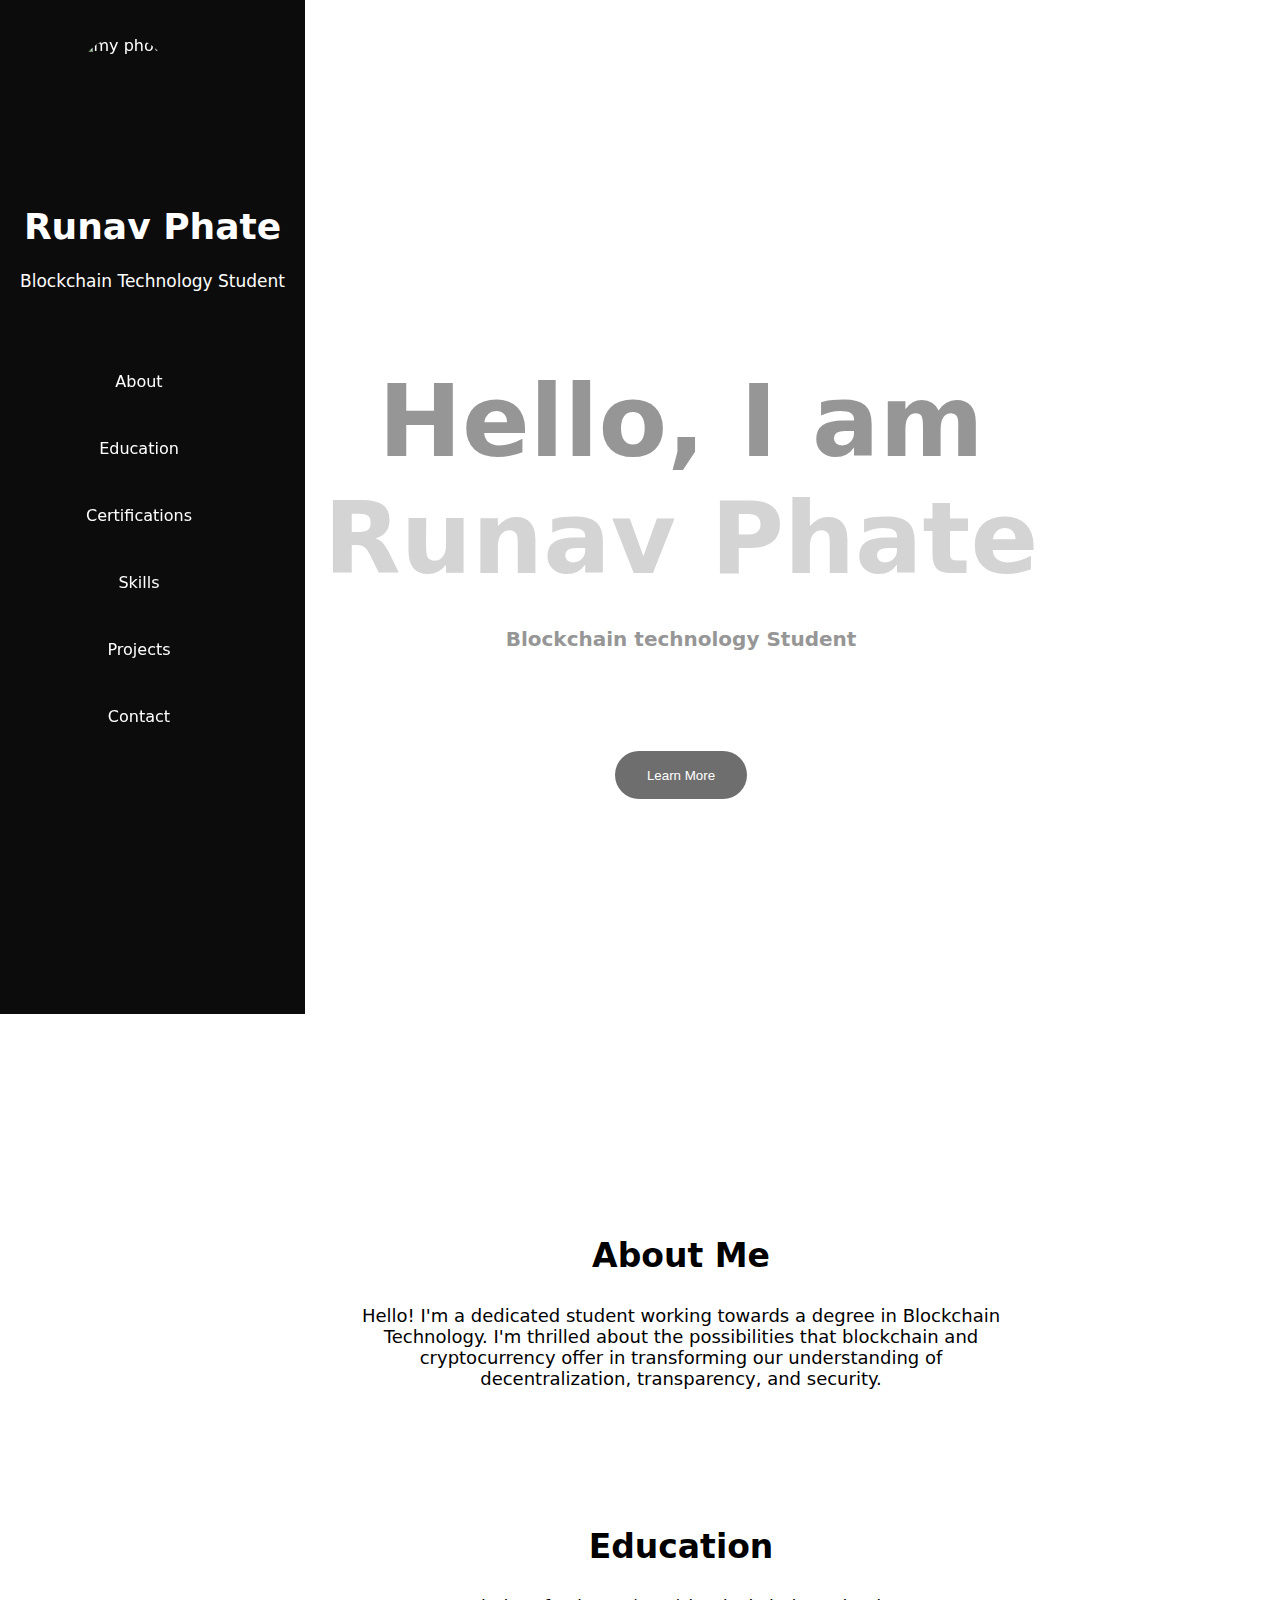
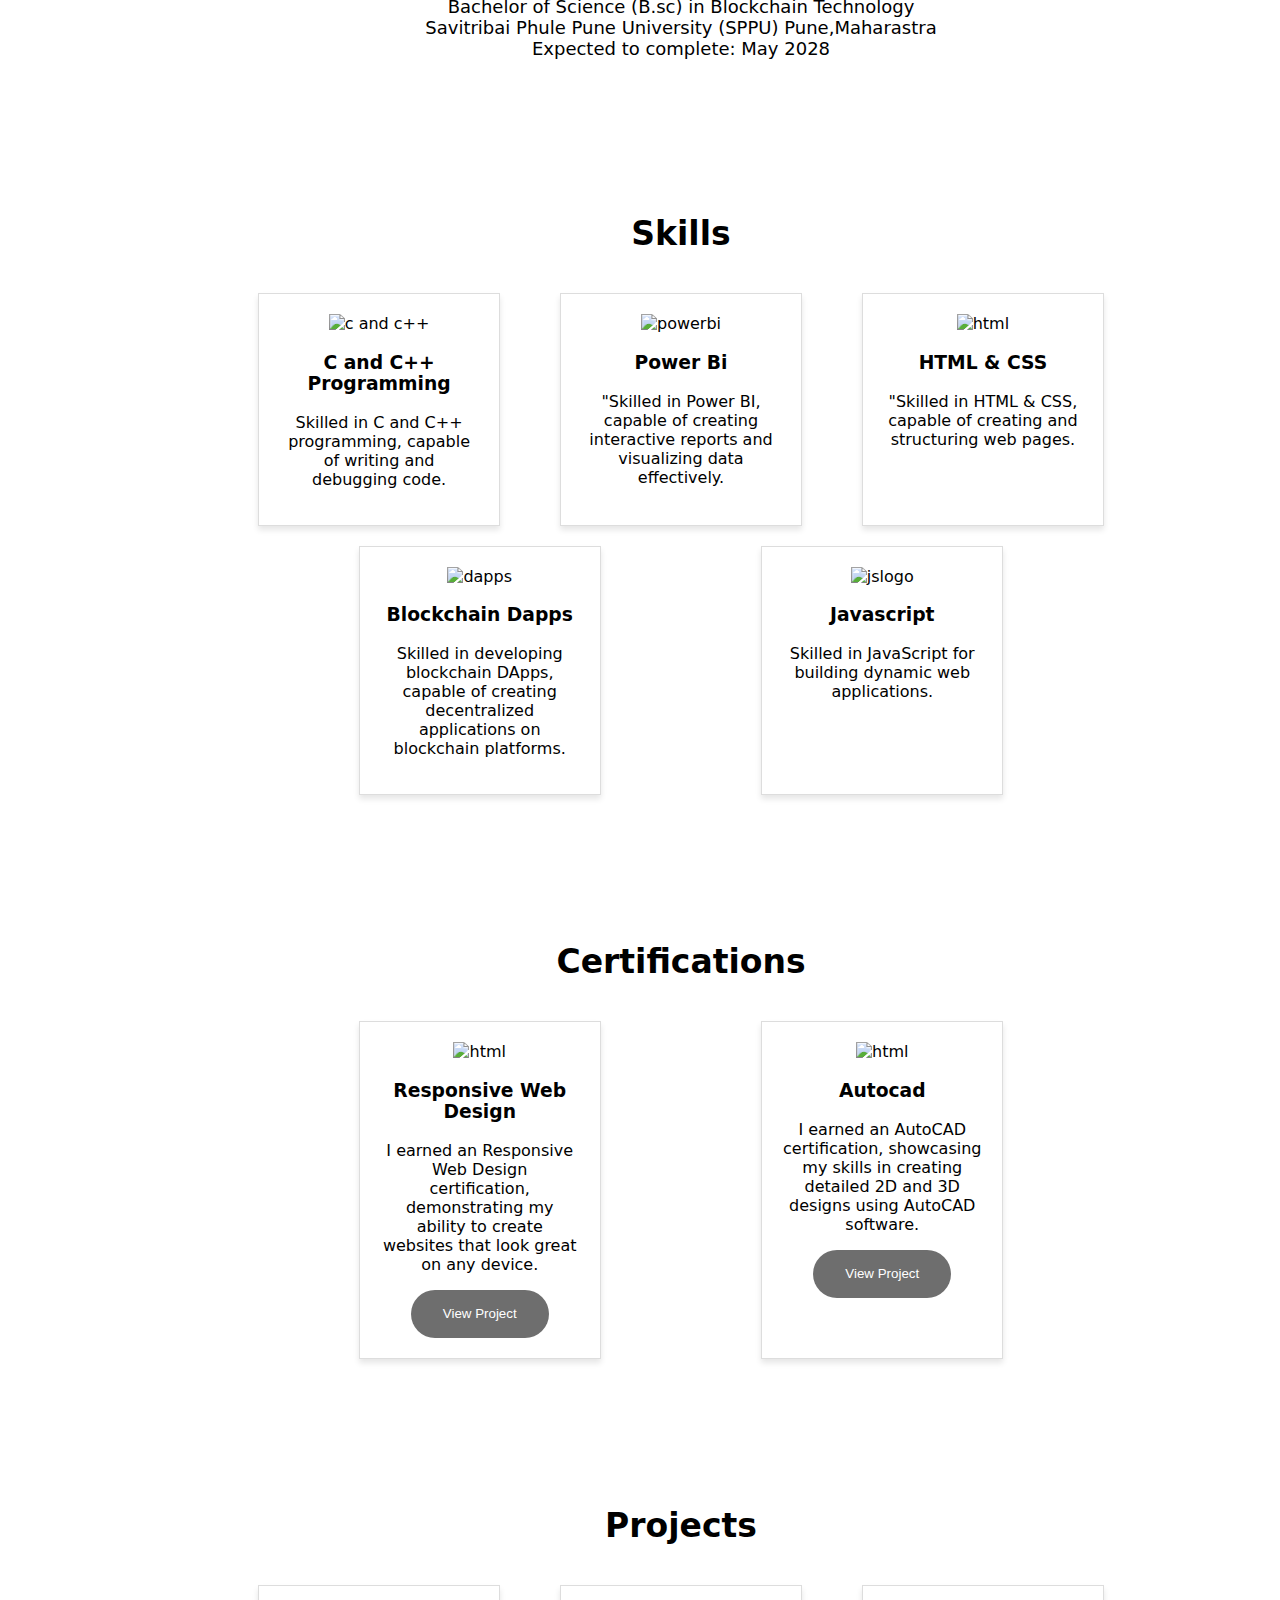
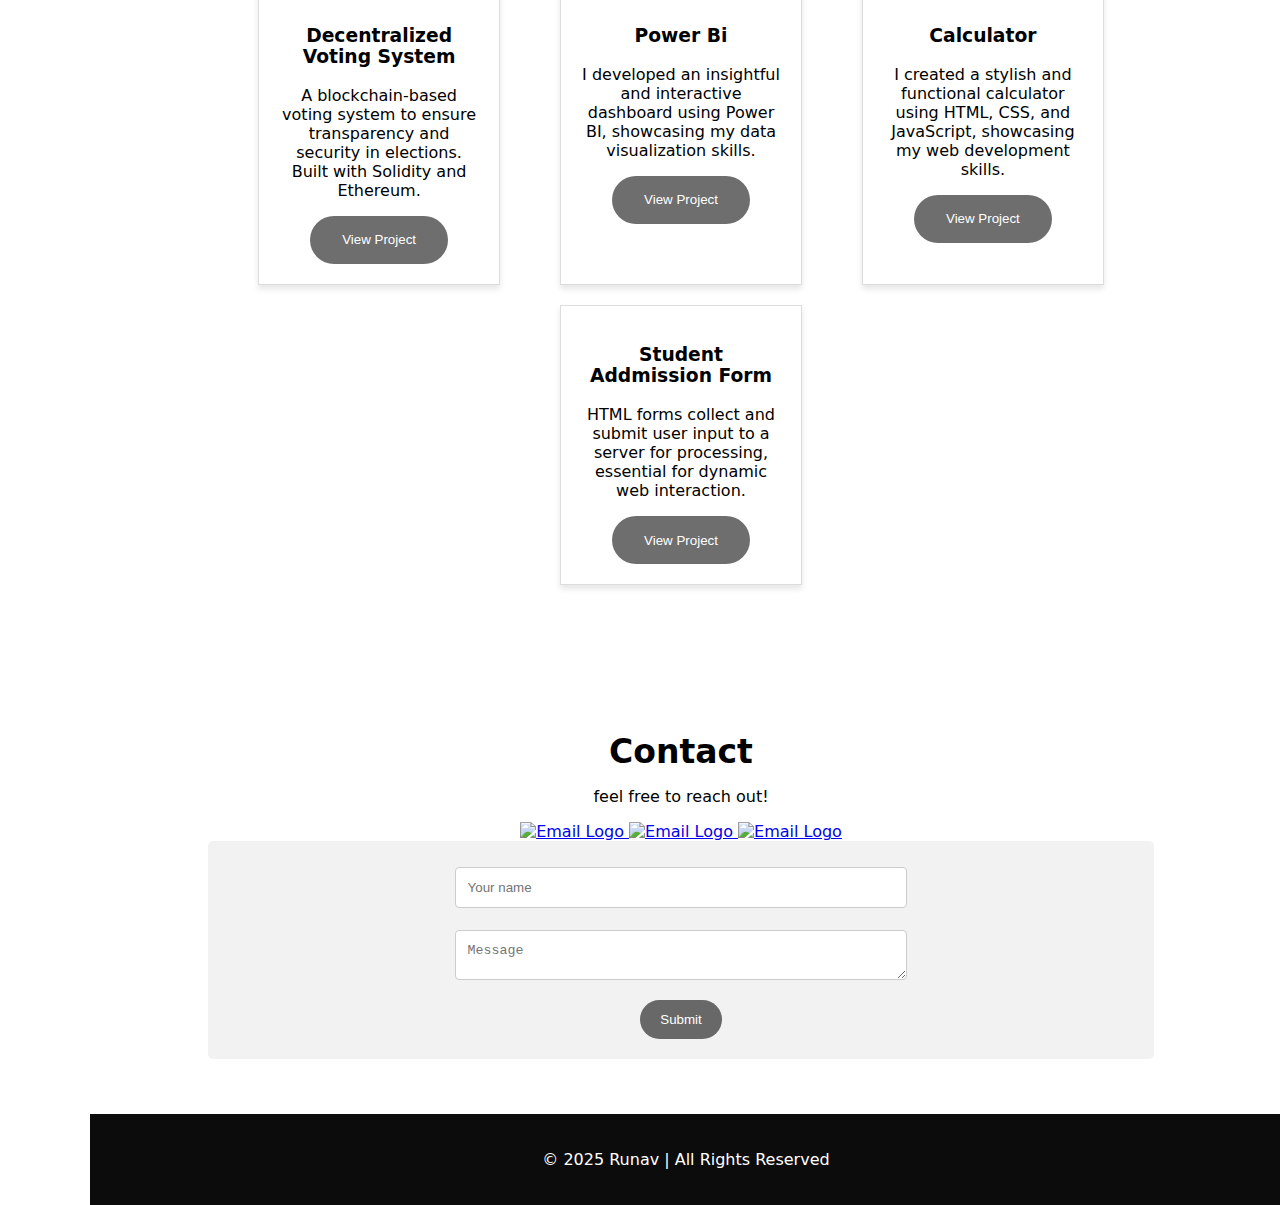
==== index.html @ 46aebc3e "Update index.html" ====
<!DOCTYPE html>
<html lang="en">

<head>
  <meta charset="UTF-8">
  <meta name="viewport" content="width=device-width, initial-scale=1.0">
  <title>Portfolio</title>
  <link rel="stylesheet" href="style.css">
</head>

<body>
  <header>
    <img class="photo"
      src="https://media.licdn.com/dms/image/v2/D5603AQHuROX-xDMwNA/profile-displayphoto-shrink_800_800/profile-displayphoto-shrink_800_800/0/1723308665607?e=1744848000&v=beta&t=w5FwceDA9zjAgkLD3tHX3pJuYBFCzf2noPUaAuRSI8w"
      alt="my photo">
    <h1>Runav Phate</h1>
    <p style="font-size: 17px;">Blockchain Technology Student</p>
  </header>

  <ul>
    <li><a class="active" href="#about">About</a></li>
    <li><a href="#education">Education</a></li>
    <li><a href="#certification">Certifications</a></li>
    <li><a href="#skills">Skills</a></li>
    <li><a href="#projects">Projects</a></li>
    <li><a href="#contact">Contact</a></li>
  </ul>
  <section id="Learn more">
    <h2 style="margin-top: 300px; font-size:100px; color:#969696;">Hello, I am <span
        style="color: rgb(212, 212, 212);">Runav Phate</span></h2>
    <h3 style="margin-bottom: 100px; color:#969696; font-size:20px">Blockchain technology Student</h3>
    <a href="#about">
      <button class="button">
        <span class="button-content">Learn More </span>
      </button>
    </a>
  </section>

  <section id="about">
    <h2>About Me</h2>
    <p style="margin: auto; width: 70%; font-size: 18px;">Hello! I'm a dedicated student working towards a degree in
      Blockchain Technology. I'm thrilled about the possibilities that blockchain and cryptocurrency offer in
      transforming our understanding of decentralization, transparency, and security.</p>
  </section>

  <section id="education">
    <h2>Education</h2>
    <p style="font-size: 18px;">Bachelor of Science (B.sc) in Blockchain Technology
      <br>Savitribai Phule Pune University (SPPU) Pune,Maharastra
      <br>Expected to complete: May 2028
    </p>
  </section>

  <section id="skills">
    <h2>Skills</h2>
    <div class="skills">
      <div class="skill">
        <img src="https://img.icons8.com/?size=50&id=55199&format=png" alt="c and c++" height="45">
        <h3>C and C++ Programming</h3>
        <p>Skilled in C and C++ programming, capable of writing and debugging code.</p>
      </div>
      <div class="skill">
        <img src="https://img.icons8.com/?size=50&id=03aYi0fY0D9X&format=png" alt="powerbi" height="45">
        <h3>Power Bi</h3>
        <p>"Skilled in Power BI, capable of creating interactive reports and visualizing data effectively.</p>
      </div>
      <div class="skill">
        <img src="https://img.icons8.com/?size=64&id=750nXG40bbAS&format=png" alt="html" height="50">
        <h3>HTML & CSS</h3>
        <p>"Skilled in HTML & CSS, capable of creating and structuring web pages.</p>
      </div>
      <div class="skill">
        <img src="https://img.icons8.com/?size=80&id=DVZdUF2ZweP4&format=png" alt="dapps" height="45">
        <h3>Blockchain Dapps</h3>
        <p>Skilled in developing blockchain DApps, capable of creating decentralized applications on blockchain
          platforms.</p>
      </div>
       <div class="skill">
        <img src="https://cdn-icons-png.flaticon.com/128/1/1492.png" alt="jslogo" height="40">
        <h3>Javascript</h3>
        <p>Skilled in JavaScript for building dynamic web applications.</p>
      </div>
    </div>
  </section>

  <section id="certification">
    <h2>Certifications</h2>
    <div class="skills">
      <div class="skill">
        <img src="https://static.vecteezy.com/system/resources/previews/020/816/324/original/responsive-icon-for-your-website-mobile-presentation-and-logo-design-free-vector.jpg" alt="html" height="60px">
        <h3>Responsive Web Design</h3>
        <p>I earned an Responsive Web Design certification, demonstrating my ability to create websites that look great on any device.
        </p>
        <button onclick="image1()" class="button2">View Project</button>
      </div>
      <div class="skill">
        <img src="https://img.icons8.com/?size=80&id=X8gXMElru7dO&format=png" alt="html" height="50px">
        <h3>Autocad</h3>
        <p>I earned an AutoCAD certification, showcasing my skills in creating detailed 2D and 3D designs using
          AutoCAD software.</p>
          <button onclick="image2()" class="button2">View Project</button>
      </div>
    </div>
  </section>

  <section id="projects">
    <h2>Projects</h2>
    <div class="projects">
      <div class="skill">
        <h3>Decentralized Voting System</h3>
        <p>A blockchain-based voting system to ensure transparency and security in elections. Built with
          Solidity and Ethereum.</p>
        <button onclick="Voting()" class="button2">View Project</button>
      </div>
      <div class="skill">
        <h3>Power Bi</h3>
        <p>I developed an insightful and interactive dashboard using Power BI, showcasing my data visualization skills.</p>
        <button onclick="Voting()" class="button2">View Project</button>
      </div>
      <div class="skill">
        <h3>Calculator</h3>
        <p>I created a stylish and functional calculator using HTML, CSS, and JavaScript, showcasing my web development skills.</p>
        <button onclick="Calculator()" class="button2">View Project</button>
      </div>
      <div class="skill">
        <h3>Student Addmission Form</h3>
        <p>HTML forms collect and submit user input to a server for processing, essential for dynamic web
          interaction.</p>
        <button onclick="Form()" class="button2">View Project</button>
      </div>
    </div>
  </section>

  <section id="contact">
    <h2 style="margin-bottom: 1px;">Contact</h2>
    <p>feel free to reach out!</p>
    <a href="mailto:phaterunav@gmail.com" target="_blank">
      <img src="https://t3.ftcdn.net/jpg/01/70/65/08/360_F_170650817_gT28zz1u3arUvEqdYp7YpuTfVTiGoAJL.jpg"
        alt="Email Logo" width="58">
        </a>
      <a href="https://github.com/Runavphate" target="_blank">
        <img src="https://www.logo.wine/a/logo/GitHub/GitHub-Logo.wine.svg" alt="Email Logo" width="85">
        </a>
        <a href="https://www.linkedin.com/in/runav-phate-221147322" target="_blank">
          <img src="https://img.icons8.com/?size=64&id=IuI5Yd3J3qcC&format=png" alt="Email Logo" width="50">
          </a>
      <div class="container">
        <label for="fname"></label>
        <input type="text" id="fname" name="fname" placeholder="Your name">
        <label for="subject"></label>
        <textarea id="subject" name="subject" placeholder="Message" style="height:50px"></textarea>
        <br>
        <input onclick="submit()" type="submit" value="Submit">
      </div>
  </section>

  <script>
    function Form() {
      window.open('Form.html', '_blank');
    }
    function Voting() {
      window.open('Voting.html', '_blank');
    }
    function Calculator() {
      window.open('Calculator.html', '_blank');
    }
    function submit() {
      alert("Response Recorded");
    }
    function image1() {
      var imageUrl = 'images/Web.JPG';
      window.open("imageUrl", "_blank");
    }
    function image2() {
       var imageUrl = 'images/Autocad.jpeg';
      window.open("imageUrl", "_blank");
    }
  </script>

  <footer>
    <p>© 2025 Runav | All Rights Reserved</p>
  </footer>

</body>

</html>
---- style.css ----
body {
    font-family: system-ui, -apple-system, BlinkMacSystemFont, 'Segoe UI', Roboto, Oxygen, Ubuntu, Cantarell, 'Open Sans', 'Helvetica Neue', sans-serif;
    margin-left: 90px;
    padding: 0;
    background-image: url(https://e0.pxfuel.com/wallpapers/846/344/desktop-wallpaper-portfolio.jpg);
    background-repeat: no-repeat;
    background-size: contain;
    background-color: white;
    color: black;
  }

  header {
    background-color: #0c0c0c;
    color: white;
    padding: 508px 20px;
    position: fixed;
    margin-left: -90px;
    margin-top: -10px;
    text-align: center;
  }

  .photo {
    border-radius: 100px;
    height: 150px;
    position: fixed;
    margin-top: -470px;
    margin-left: -75px
  }

  header h1 {
    margin-top: -300px;
    font-size: 36px;
  }

  section {
    padding: 55px 10%;
    text-align: center;
  }

  section h2 {
    font-size: 33px;
    margin-bottom: 30px;
  }

  .skills,
  .projects {
    display: flex;
    justify-content: space-evenly;
    flex-wrap: wrap;
  }

  .skill {
    background-color: #ffffff;
    border: 1px solid #ddd;
    padding: 20px;
    margin: 10px;
    width: 200px;
    box-shadow: 0px 4px 6px rgba(0, 0, 0, 0.1);
  }

  .skill:focus {
    box-shadow: #D6D6E7 0 0 0 1.5px inset, rgba(45, 35, 66, 0.4) 0 2px 4px, rgba(45, 35, 66, 0.3) 0 7px 13px -3px, #D6D6E7 0 -3px 0 inset;
  }

  .skill:hover {
    box-shadow: rgba(45, 35, 66, 0.4) 0 4px 8px, rgba(45, 35, 66, 0.3) 0 7px 13px -3px, #D6D6E7 0 -3px 0 inset;
    transform: translateY(-2px);
  }

  .skill:active {
    box-shadow: #D6D6E7 0 3px 7px inset;
    transform: translateY(2px);
  }

  footer {
    background-color: #0c0c0c;
    color: white;
    padding: 20px 0;
    text-align: center;
    margin-bottom: -10px;
    margin-right: -10px;
  }

  footer a {
    color: #ffffff;
    text-decoration: none;
    margin: 0 10px;
  }

  .logo {
    display: inline-block;
    font: normal normal normal 14px / 1 fontawesome;
    font-size: inherit;
    text-rendering: auto;
    -webkit-font-smoothing: antialiased;
    -moz-osx-font-smoothing: grayscale;
    transform: translate(0, 0);
  }

  ul {
    list-style-type: none;
    margin-left: -90px;
    padding: 0;
    overflow: hidden;
    position: fixed;
    margin-top: 350px;
  }

  li {
    margin-left: 70px;
    margin-bottom: 20px;
  }

  li a {
    display: block;
    color: white;
    text-align: center;
    padding: 14px 16px;
    text-decoration: none;
  }

  li a:hover {
    background-color: #111;
  }

  .button {
    position: relative;
    overflow: hidden;
    height: 3rem;
    padding: 0 2rem;
    margin-bottom: 300px;
    border-radius: 1.5rem;
    background: #6e6e6e;
    background-size: 400%;
    color: #fff;
    border: none;
    cursor: pointer;
  }

  .button2 {
    position: relative;
    overflow: hidden;
    height: 3rem;
    padding: 0 2rem;
    border-radius: 1.5rem;
    background: #6e6e6e;
    background-size: 400%;
    color: #fff;
    border: none;
    cursor: pointer;
  }
  .button2:hover {
    background-color: #000000;
  }

  .button:hover {
   background-color: #000000;
  }

  .button-content {
    position: relative;
    z-index: 1;
  }

  input[type=text], select, textarea {
width: 50%;
padding: 12px;
border: 1px solid #ccc;
border-radius: 4px;
box-sizing: border-box;
margin-top: 6px;
margin-bottom: 16px;
}

input[type=submit] {
background-color: #686868;
color: white;
padding: 12px 20px;
border: none;
border-radius: 1.5rem;
cursor: pointer;
}

input[type=submit]:hover {
background-color: #000000;
}

.container {
border-radius: 5px;
background-color: #f2f2f2;
padding: 20px;
}
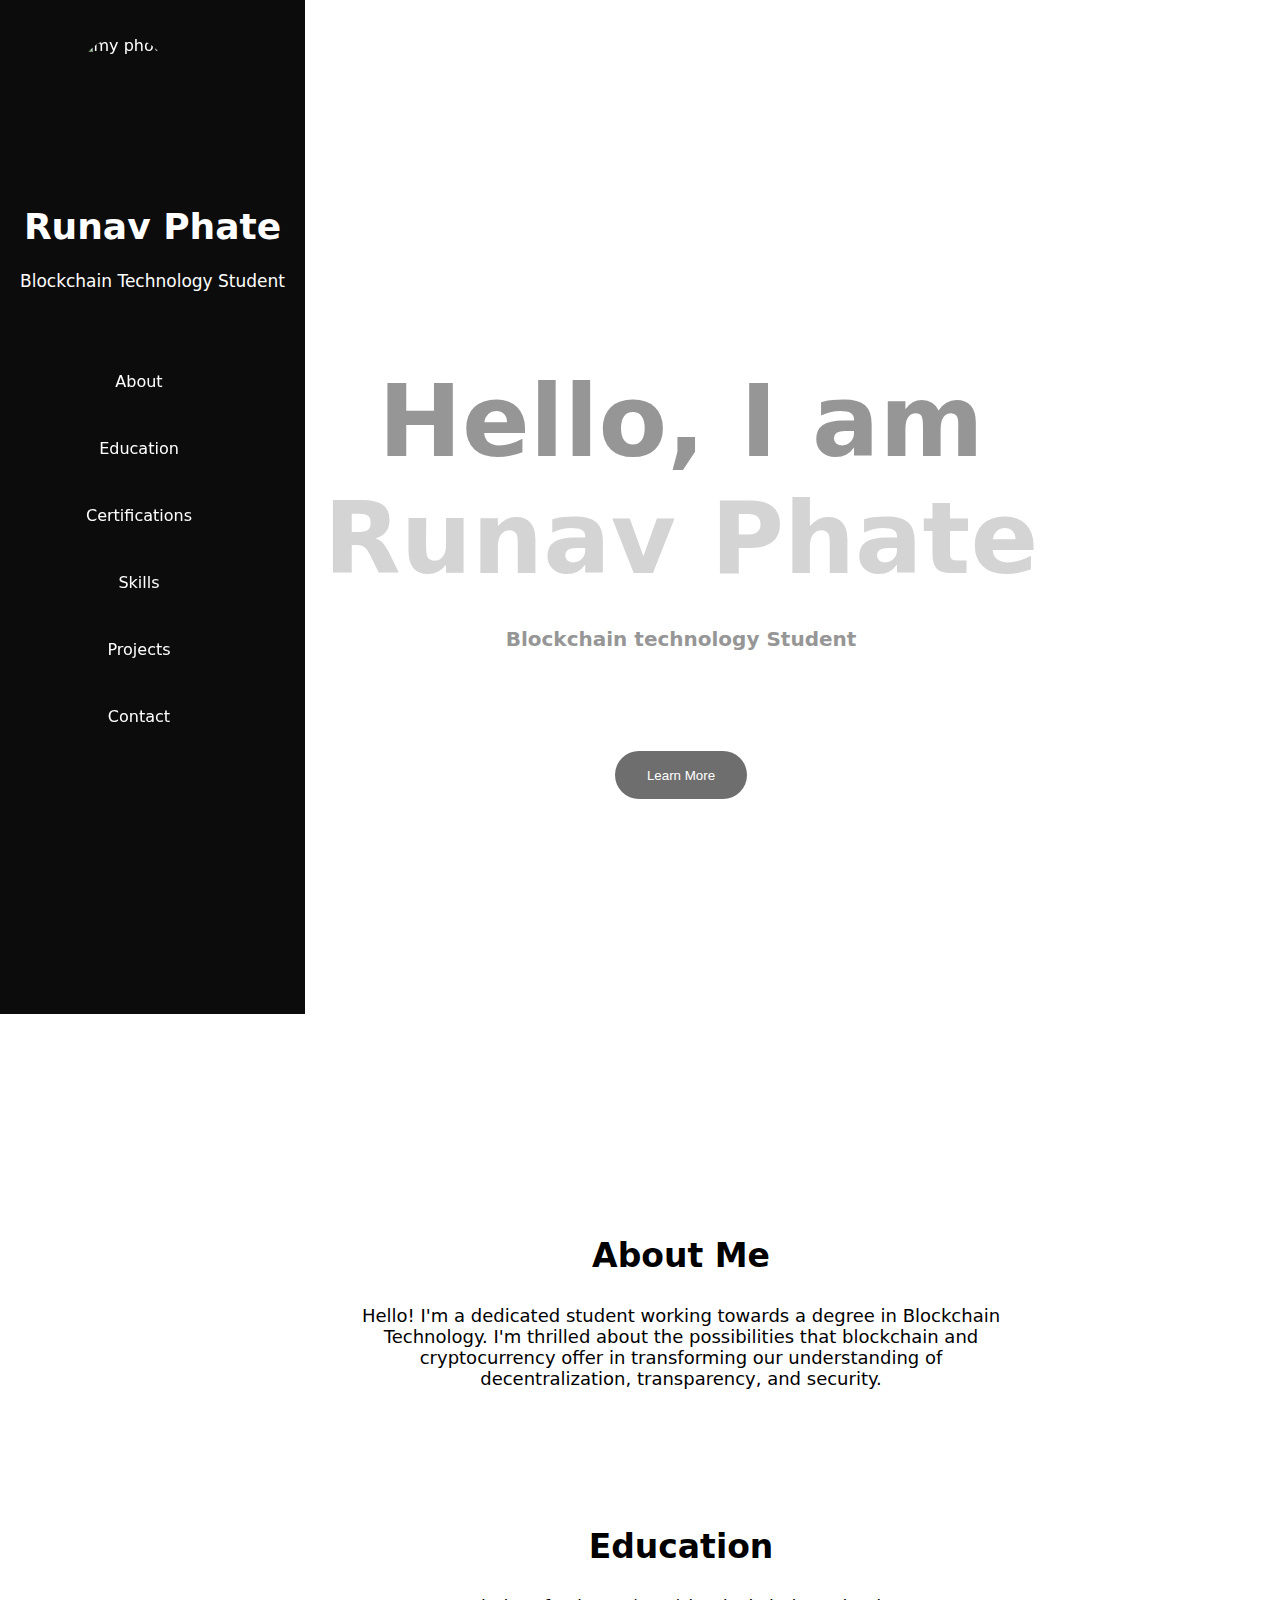
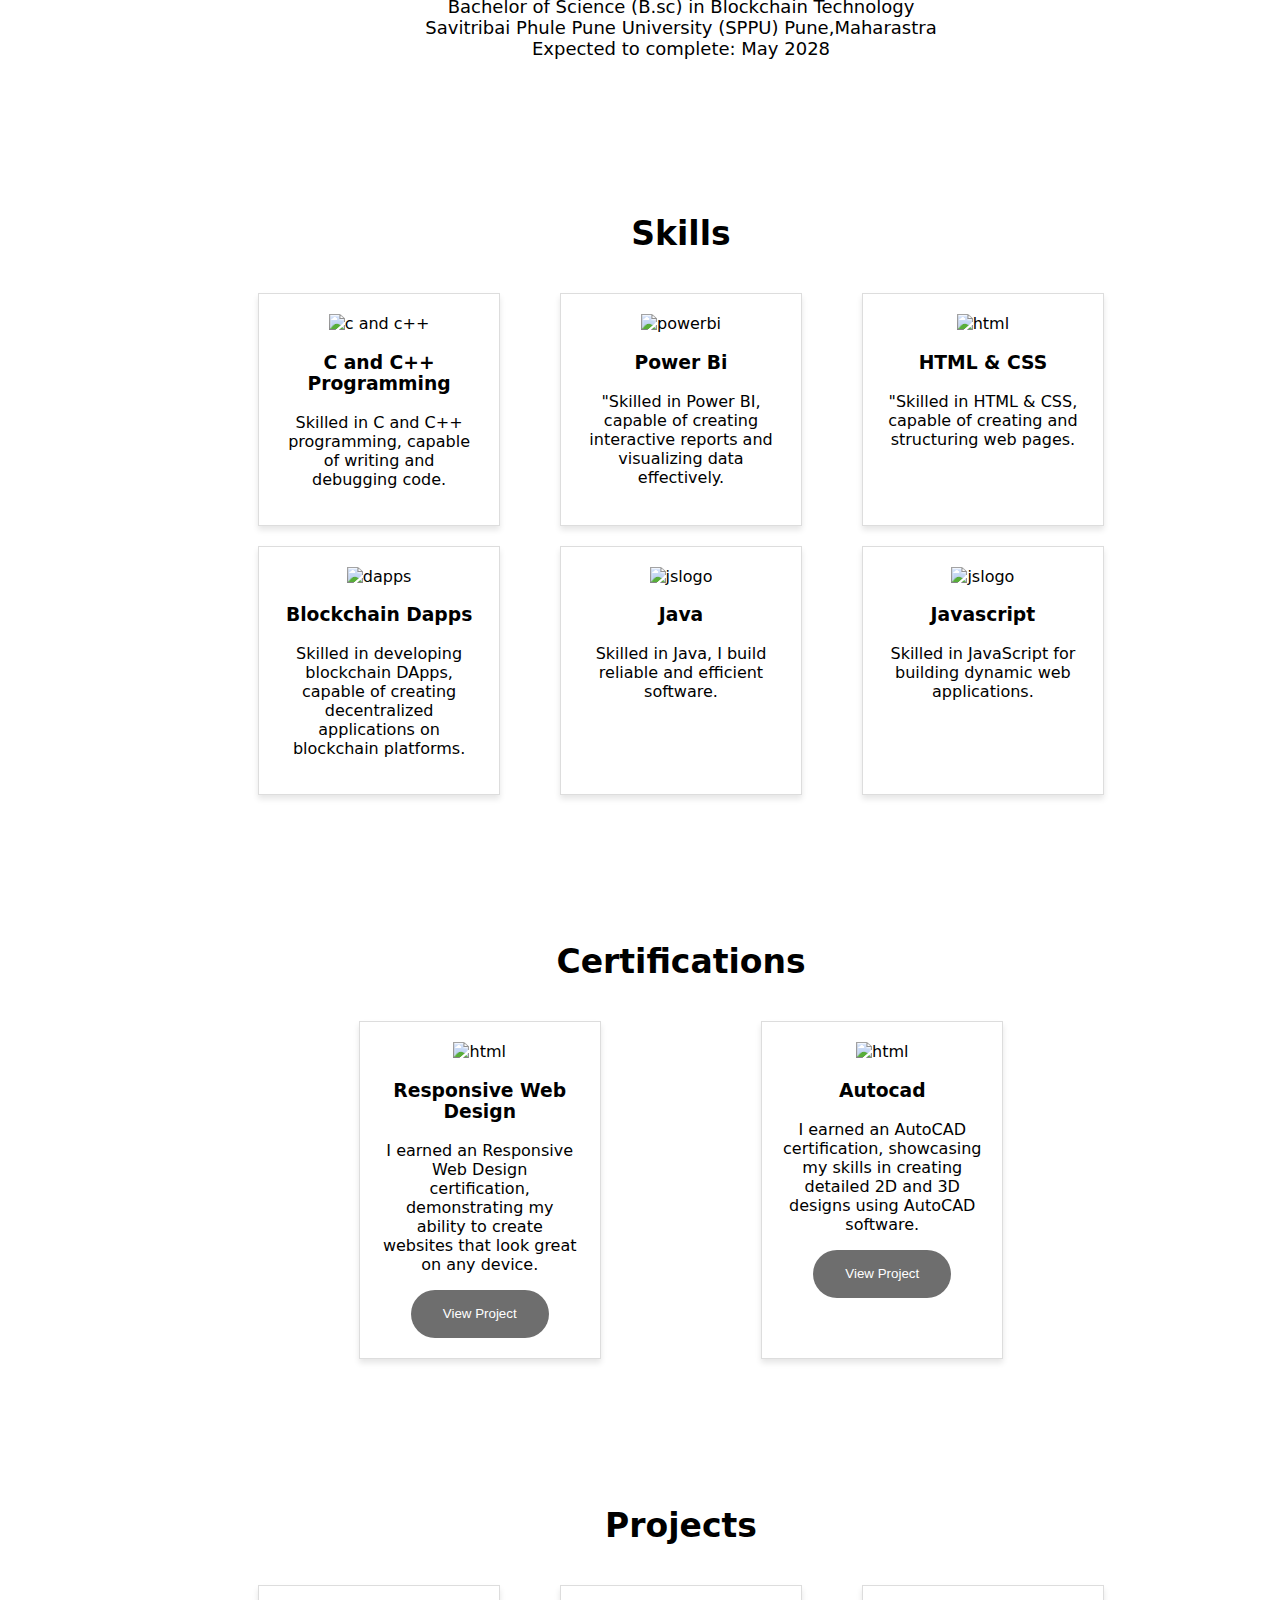
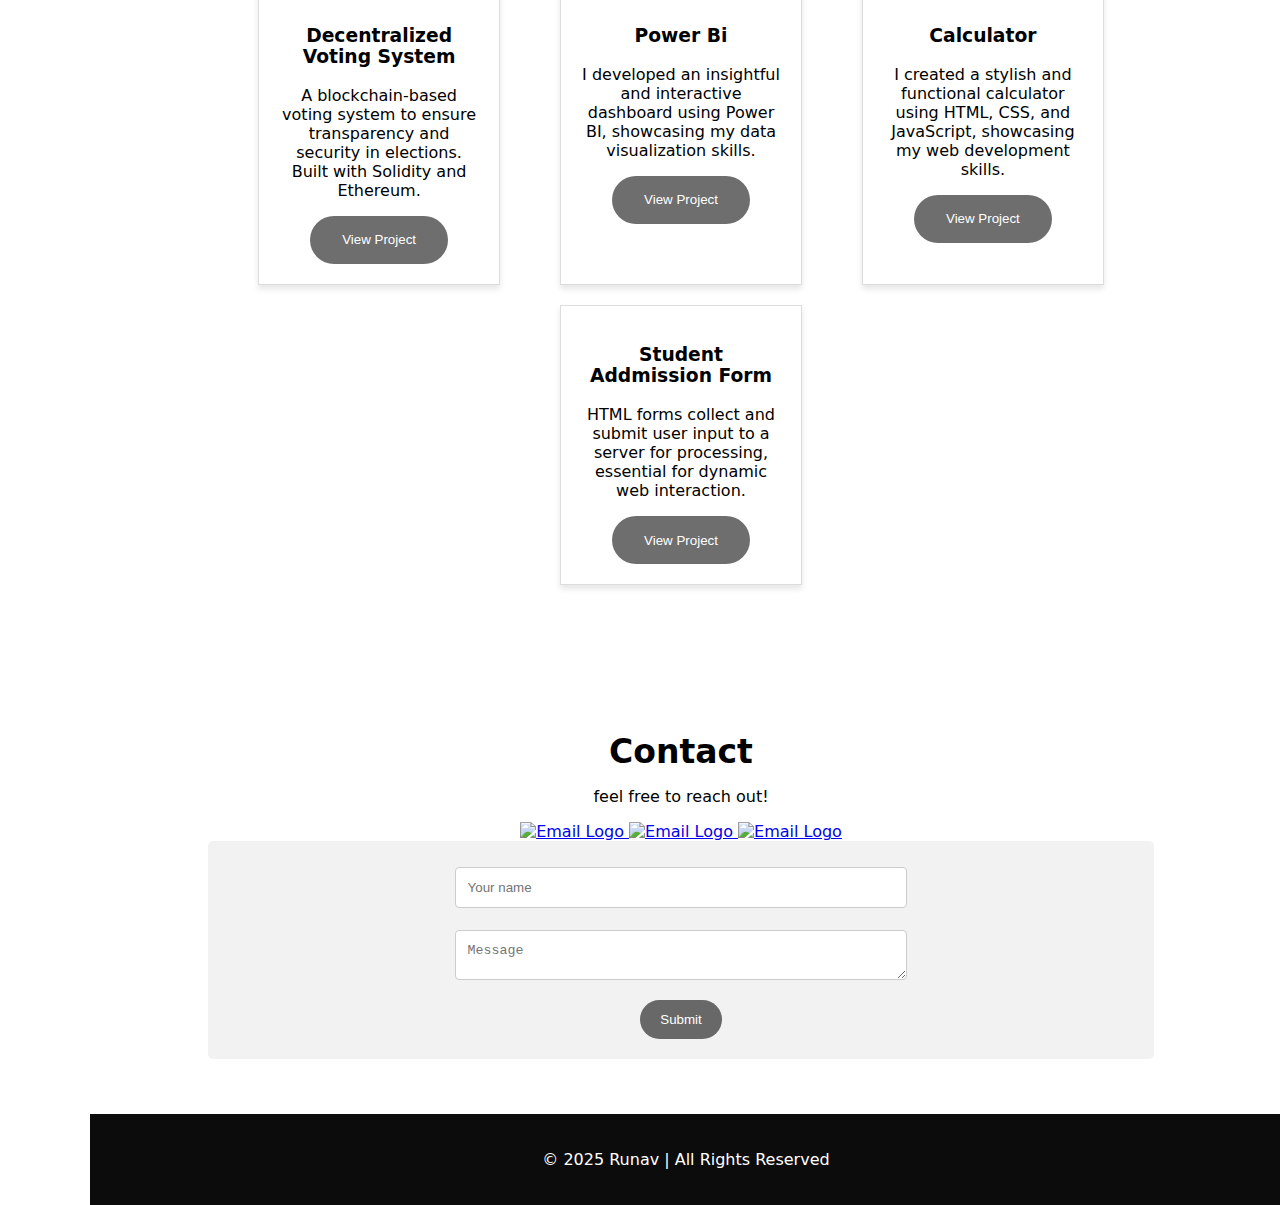
==== commit 805b4fa1: "Update index.html" ====
--- a/index.html
+++ b/index.html
@@ -76,6 +76,11 @@
           platforms.</p>
       </div>
        <div class="skill">
+        <img src="https://img.icons8.com/?size=100&id=2572&format=png&color=000000" alt="jslogo" height="40">
+        <h3>Java</h3>
+        <p>Skilled in Java, I build reliable and efficient software.</p>
+      </div>
+             <div class="skill">
         <img src="https://cdn-icons-png.flaticon.com/128/1/1492.png" alt="jslogo" height="40">
         <h3>Javascript</h3>
         <p>Skilled in JavaScript for building dynamic web applications.</p>
@@ -168,12 +173,10 @@
       alert("Response Recorded");
     }
     function image1() {
-      var imageUrl = 'images/Web.JPG';
-      window.open("imageUrl", "_blank");
+      window.open('Web.JPG', '_blank');
     }
     function image2() {
-       var imageUrl = 'images/Autocad.jpeg';
-      window.open("imageUrl", "_blank");
+      window.open('Autocad.jpeg', '_blank');
     }
   </script>
 
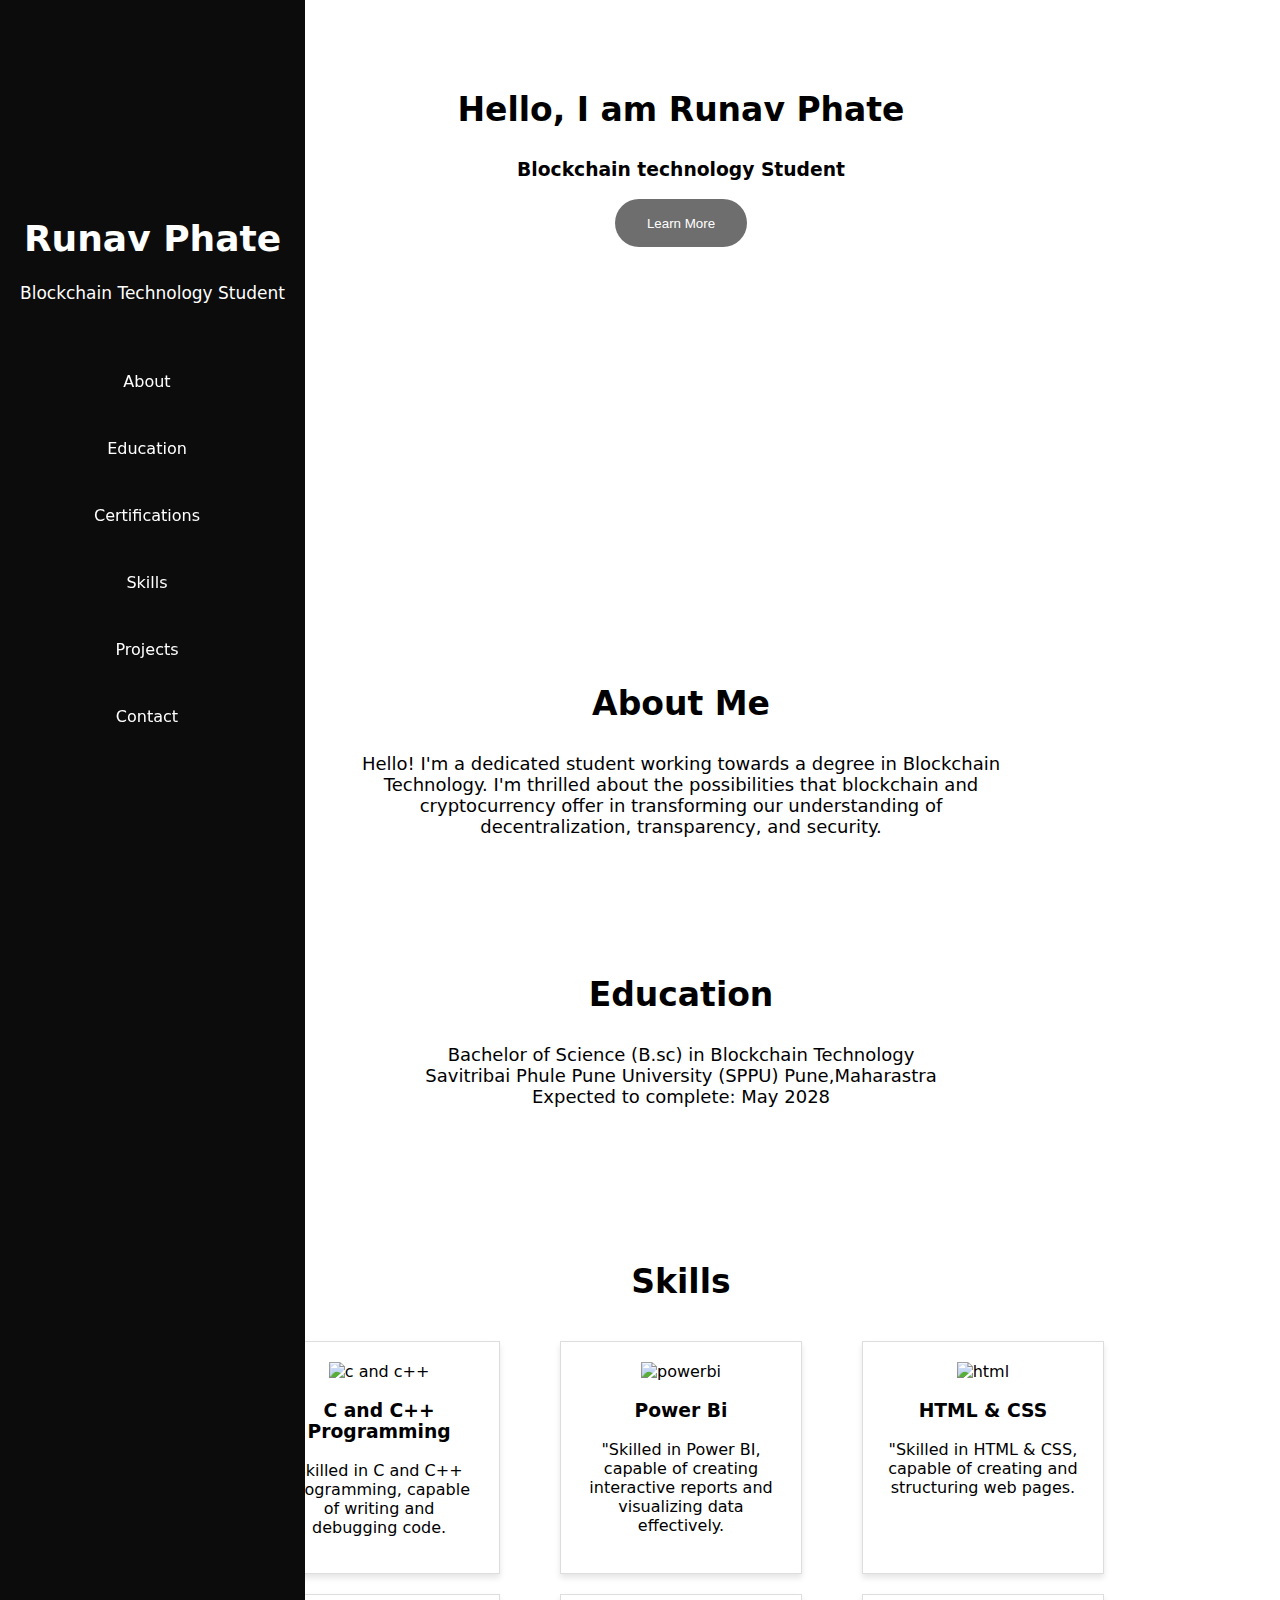
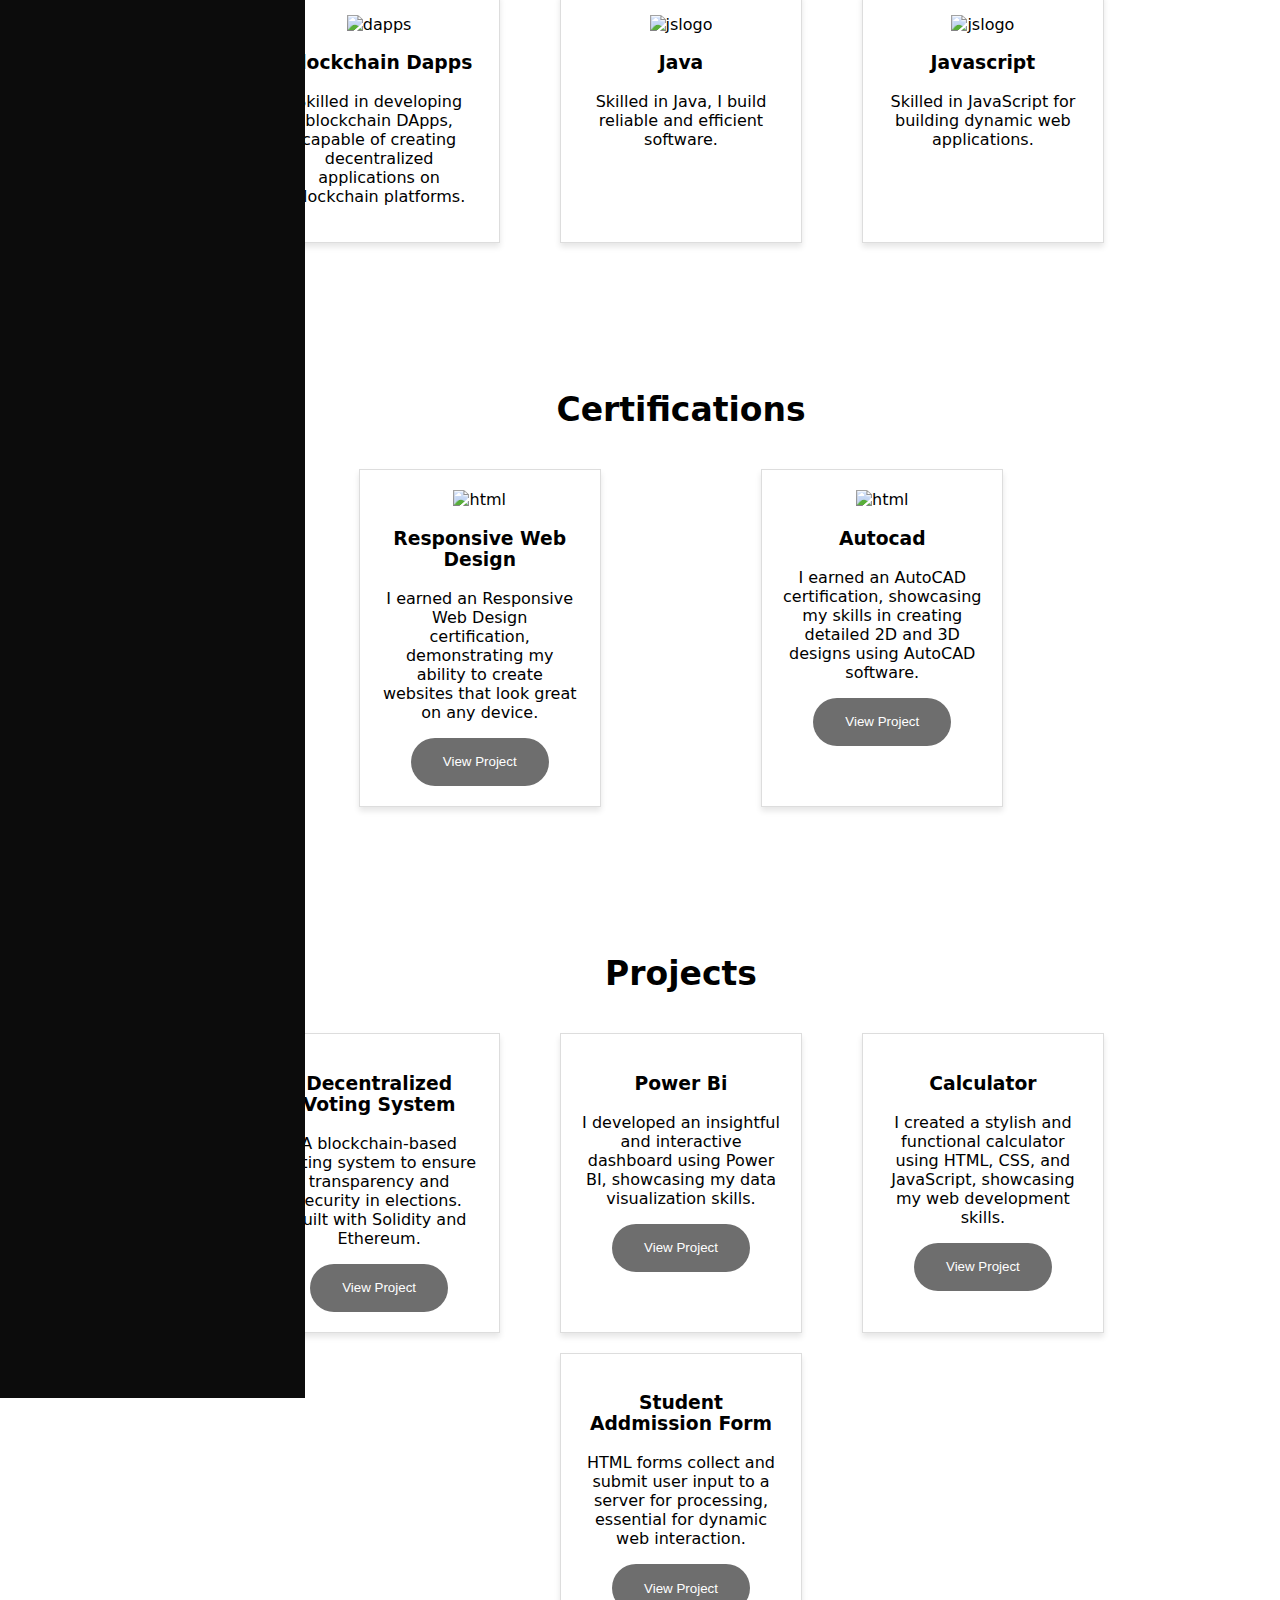
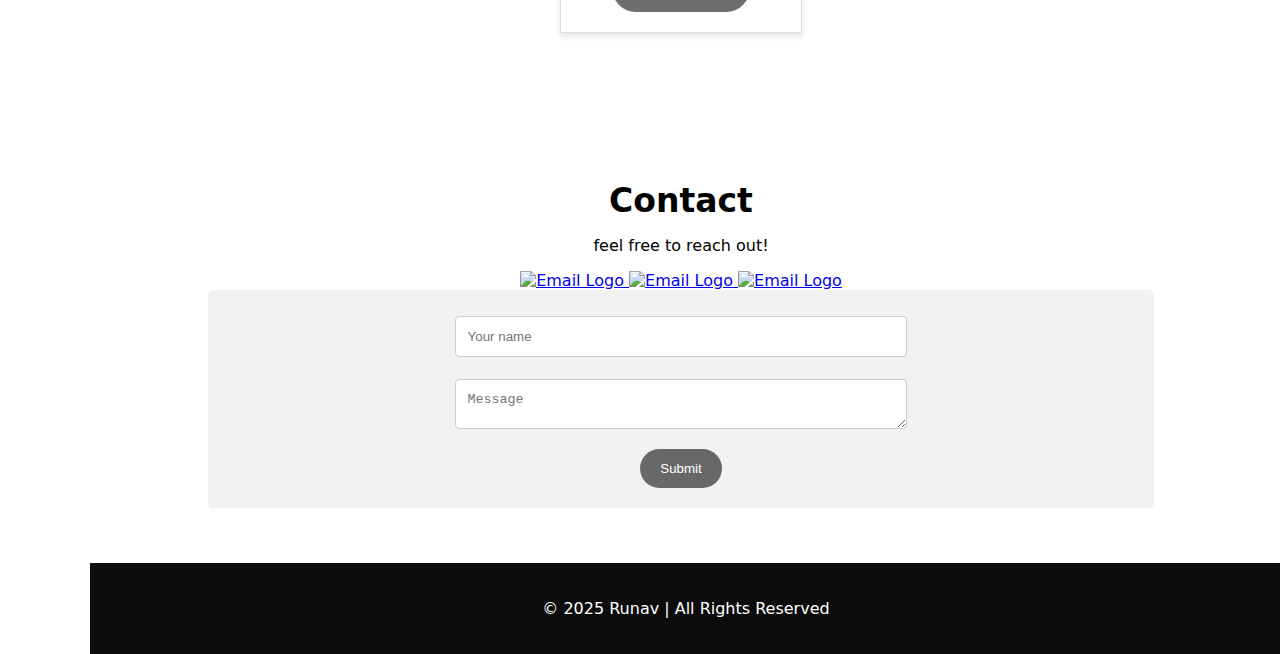
==== commit ba8196a2: "Update index.html" ====
--- a/index.html
+++ b/index.html
@@ -6,17 +6,18 @@
   <meta name="viewport" content="width=device-width, initial-scale=1.0">
   <title>Portfolio</title>
   <link rel="stylesheet" href="style.css">
-</head>
+  </head>
 
 <body>
   <header>
-    <img class="photo"
-      src="https://media.licdn.com/dms/image/v2/D5603AQHuROX-xDMwNA/profile-displayphoto-shrink_800_800/profile-displayphoto-shrink_800_800/0/1723308665607?e=1744848000&v=beta&t=w5FwceDA9zjAgkLD3tHX3pJuYBFCzf2noPUaAuRSI8w"
-      alt="my photo">
     <h1>Runav Phate</h1>
     <p style="font-size: 17px;">Blockchain Technology Student</p>
   </header>
-
+  <div>
+  <img class="photo"
+  src="https://media.licdn.com/dms/image/v2/D5603AQHuROX-xDMwNA/profile-displayphoto-shrink_800_800/profile-displayphoto-shrink_800_800/0/1723308665607?e=1744848000&v=beta&t=w5FwceDA9zjAgkLD3tHX3pJuYBFCzf2noPUaAuRSI8w"
+  alt="my photo">
+  </div>
   <ul>
     <li><a class="active" href="#about">About</a></li>
     <li><a href="#education">Education</a></li>
@@ -26,9 +27,9 @@
     <li><a href="#contact">Contact</a></li>
   </ul>
   <section id="Learn more">
-    <h2 style="margin-top: 300px; font-size:100px; color:#969696;">Hello, I am <span
-        style="color: rgb(212, 212, 212);">Runav Phate</span></h2>
-    <h3 style="margin-bottom: 100px; color:#969696; font-size:20px">Blockchain technology Student</h3>
+    <h2 class="myinfo">Hello, I am <span
+        class="name">Runav Phate</span></h2>
+    <h3 class="myinfo2">Blockchain technology Student</h3>
     <a href="#about">
       <button class="button">
         <span class="button-content">Learn More </span>
@@ -76,7 +77,7 @@
           platforms.</p>
       </div>
        <div class="skill">
-        <img src="https://img.icons8.com/?size=100&id=2572&format=png&color=000000" alt="jslogo" height="40">
+        <img src="https://img.icons8.com/?size=100&id=2572&format=png&color=000000" alt="jslogo" height="45">
         <h3>Java</h3>
         <p>Skilled in Java, I build reliable and efficient software.</p>
       </div>
--- a/style.css
+++ b/style.css
@@ -9,108 +9,107 @@
     color: black;
   }
 
-  header {
-    background-color: #0c0c0c;
-    color: white;
-    padding: 508px 20px;
-    position: fixed;
-    margin-left: -90px;
-    margin-top: -10px;
-    text-align: center;
-  }
+    header {
+      background-color: #0c0c0c;
+      color: white;
+      padding: 1500px 20px;
+      position: fixed;
+      margin-left: -90px;
+      margin-top: -10px;
+      text-align: center;
+    }
 
-  .photo {
-    border-radius: 100px;
-    height: 150px;
-    position: fixed;
-    margin-top: -470px;
-    margin-left: -75px
-  }
+    .photo {
+      border-radius: 100px;
+      height: 150px;
+      position: fixed;
+      margin-top: -1465px;
+      margin-left: -77px
+    }
 
-  header h1 {
-    margin-top: -300px;
-    font-size: 36px;
-  }
+    header h1 {
+      margin-top: -1280px;
+      font-size: 36px;
+    }
 
-  section {
-    padding: 55px 10%;
-    text-align: center;
-  }
+    section {
+      padding: 55px 10%;
+      text-align: center;
+    }
 
-  section h2 {
-    font-size: 33px;
-    margin-bottom: 30px;
-  }
+    section h2 {
+      font-size: 33px;
+      margin-bottom: 30px;
+    }
 
-  .skills,
-  .projects {
-    display: flex;
-    justify-content: space-evenly;
-    flex-wrap: wrap;
-  }
+    .skills,
+    .projects {
+      display: flex;
+      justify-content: space-evenly;
+      flex-wrap: wrap;
+    }
 
-  .skill {
-    background-color: #ffffff;
-    border: 1px solid #ddd;
-    padding: 20px;
-    margin: 10px;
-    width: 200px;
-    box-shadow: 0px 4px 6px rgba(0, 0, 0, 0.1);
-  }
+    .skill {
+      background-color: #ffffff;
+      border: 1px solid #ddd;
+      padding: 20px;
+      margin: 10px;
+      width: 200px;
+      box-shadow: 0px 4px 6px rgba(0, 0, 0, 0.1);
+    }
 
-  .skill:focus {
-    box-shadow: #D6D6E7 0 0 0 1.5px inset, rgba(45, 35, 66, 0.4) 0 2px 4px, rgba(45, 35, 66, 0.3) 0 7px 13px -3px, #D6D6E7 0 -3px 0 inset;
-  }
+    .skill:focus {
+      box-shadow: #D6D6E7 0 0 0 1.5px inset, rgba(45, 35, 66, 0.4) 0 2px 4px, rgba(45, 35, 66, 0.3) 0 7px 13px -3px, #D6D6E7 0 -3px 0 inset;
+    }
 
-  .skill:hover {
-    box-shadow: rgba(45, 35, 66, 0.4) 0 4px 8px, rgba(45, 35, 66, 0.3) 0 7px 13px -3px, #D6D6E7 0 -3px 0 inset;
-    transform: translateY(-2px);
-  }
+    .skill:hover {
+      box-shadow: rgba(45, 35, 66, 0.4) 0 4px 8px, rgba(45, 35, 66, 0.3) 0 7px 13px -3px, #D6D6E7 0 -3px 0 inset;
+      transform: translateY(-2px);
+    }
 
-  .skill:active {
-    box-shadow: #D6D6E7 0 3px 7px inset;
-    transform: translateY(2px);
-  }
+    .skill:active {
+      box-shadow: #D6D6E7 0 3px 7px inset;
+      transform: translateY(2px);
+    }
 
-  footer {
-    background-color: #0c0c0c;
-    color: white;
-    padding: 20px 0;
-    text-align: center;
-    margin-bottom: -10px;
-    margin-right: -10px;
-  }
+    footer {
+      background-color: #0c0c0c;
+      color: white;
+      padding: 20px 0;
+      text-align: center;
+      margin-bottom: -10px;
+      margin-right: -10px;
+    }
 
-  footer a {
-    color: #ffffff;
-    text-decoration: none;
-    margin: 0 10px;
-  }
+    footer a {
+      color: #ffffff;
+      text-decoration: none;
+      margin: 0 10px;
+    }
 
-  .logo {
-    display: inline-block;
-    font: normal normal normal 14px / 1 fontawesome;
-    font-size: inherit;
-    text-rendering: auto;
-    -webkit-font-smoothing: antialiased;
-    -moz-osx-font-smoothing: grayscale;
-    transform: translate(0, 0);
-  }
+    .logo {
+      display: inline-block;
+      font: normal normal normal 14px / 1 fontawesome;
+      font-size: inherit;
+      text-rendering: auto;
+      -webkit-font-smoothing: antialiased;
+      -moz-osx-font-smoothing: grayscale;
+      transform: translate(0, 0);
+    }
 
-  ul {
-    list-style-type: none;
-    margin-left: -90px;
-    padding: 0;
-    overflow: hidden;
-    position: fixed;
-    margin-top: 350px;
-  }
+    ul {
+      list-style-type: none;
+      margin-left: -90px;
+      padding: 0;
+      overflow: hidden;
+      position: fixed;
+      margin-top: 350px;
+    }
 
-  li {
-    margin-left: 70px;
-    margin-bottom: 20px;
-  }
-
+    li {
+      margin-left: 78px;
+      margin-bottom: 20px;
+    }
   li a {
     display: block;
     color: white;
@@ -189,4 +188,4 @@
 border-radius: 5px;
 background-color: #f2f2f2;
 padding: 20px;
-}+}
